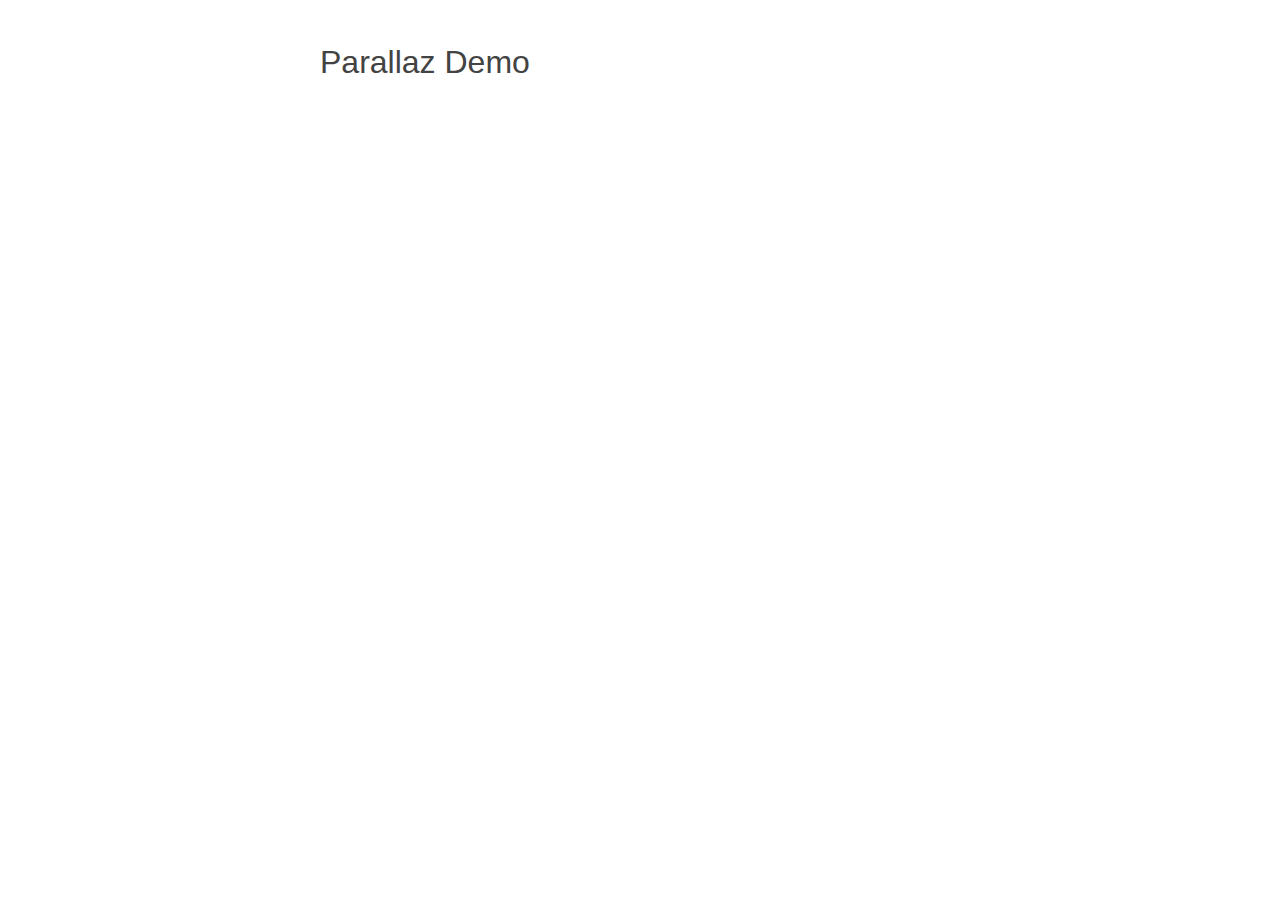
==== demos/parallaz.html @ bdfe6d29 "added Parallaz" ====
<html>
	<head>
		<title>
			Francesco Zaffaroni
		</title>
		<link href="../stile.css" rel="stylesheet" type="text/css" />
	</head>
	<body>
		<div id="wrapper">
			<h1>Parallaz Demo</h1>
			
		</div>
		
	</body>
---- stile.css ----
/* Reset */
html, body, div, span, applet, object, iframe,
h1, h2, h3, h4, h5, h6, p, blockquote, pre,
a, abbr, acronym, address, big, cite, code,
del, dfn, em, img, ins, kbd, q, s, samp,
small, strike, strong, sub, sup, tt, var,
b, u, i, center,
dl, dt, dd, ol, ul, li,
fieldset, form, label, legend,
table, caption, tbody, tfoot, thead, tr, th, td,
article, aside, canvas, details, embed, 
figure, figcaption, footer, header, hgroup, 
menu, nav, output, ruby, section, summary,
time, mark, audio, video {
	margin: 0;
	padding: 0;
	border: 0;
	font-size: 100%;
	font: inherit;
	vertical-align: baseline;
}
/* HTML5 display-role reset for older browsers */
article, aside, details, figcaption, figure, 
footer, header, hgroup, menu, nav, section {
	display: block;
}
body {
	line-height: 1;
}
ol, ul {
	list-style: none;
}
blockquote, q {
	quotes: none;
}
blockquote:before, blockquote:after,
q:before, q:after {
	content: '';
	content: none;
}
table {
	border-collapse: collapse;
	border-spacing: 0;
}

/* Actual Style */
body
{
	font-family: Helvetica Neue, "Helvetica Neue", Helvetica, Arial, sans-serif;
	font-size: 16px;
	line-height: 1.6em;
	color: #434343;
	margin-top: 50px;
}
#wrapper
{
	width: 640px;
	margin: 0 auto;
}
h1
{
	font-size: 2em;
	margin-bottom: 50px;
}
h2
{
	font-size: 1.3em;
	font-weight: light;
	color: #464e54;
	margin-bottom: .6em;
}
h3
{
	font-size: 1.1em;
	margin-left: 1em;
}
p
{
	margin-left: .8em;
}
.project-link a, .project-link a:visited
{
	font-weight: bold;
	color: #618daf;
	text-decoration: none;
}
.project-link a:hover
{
	text-decoration: underline;
	color: #464e54;
}
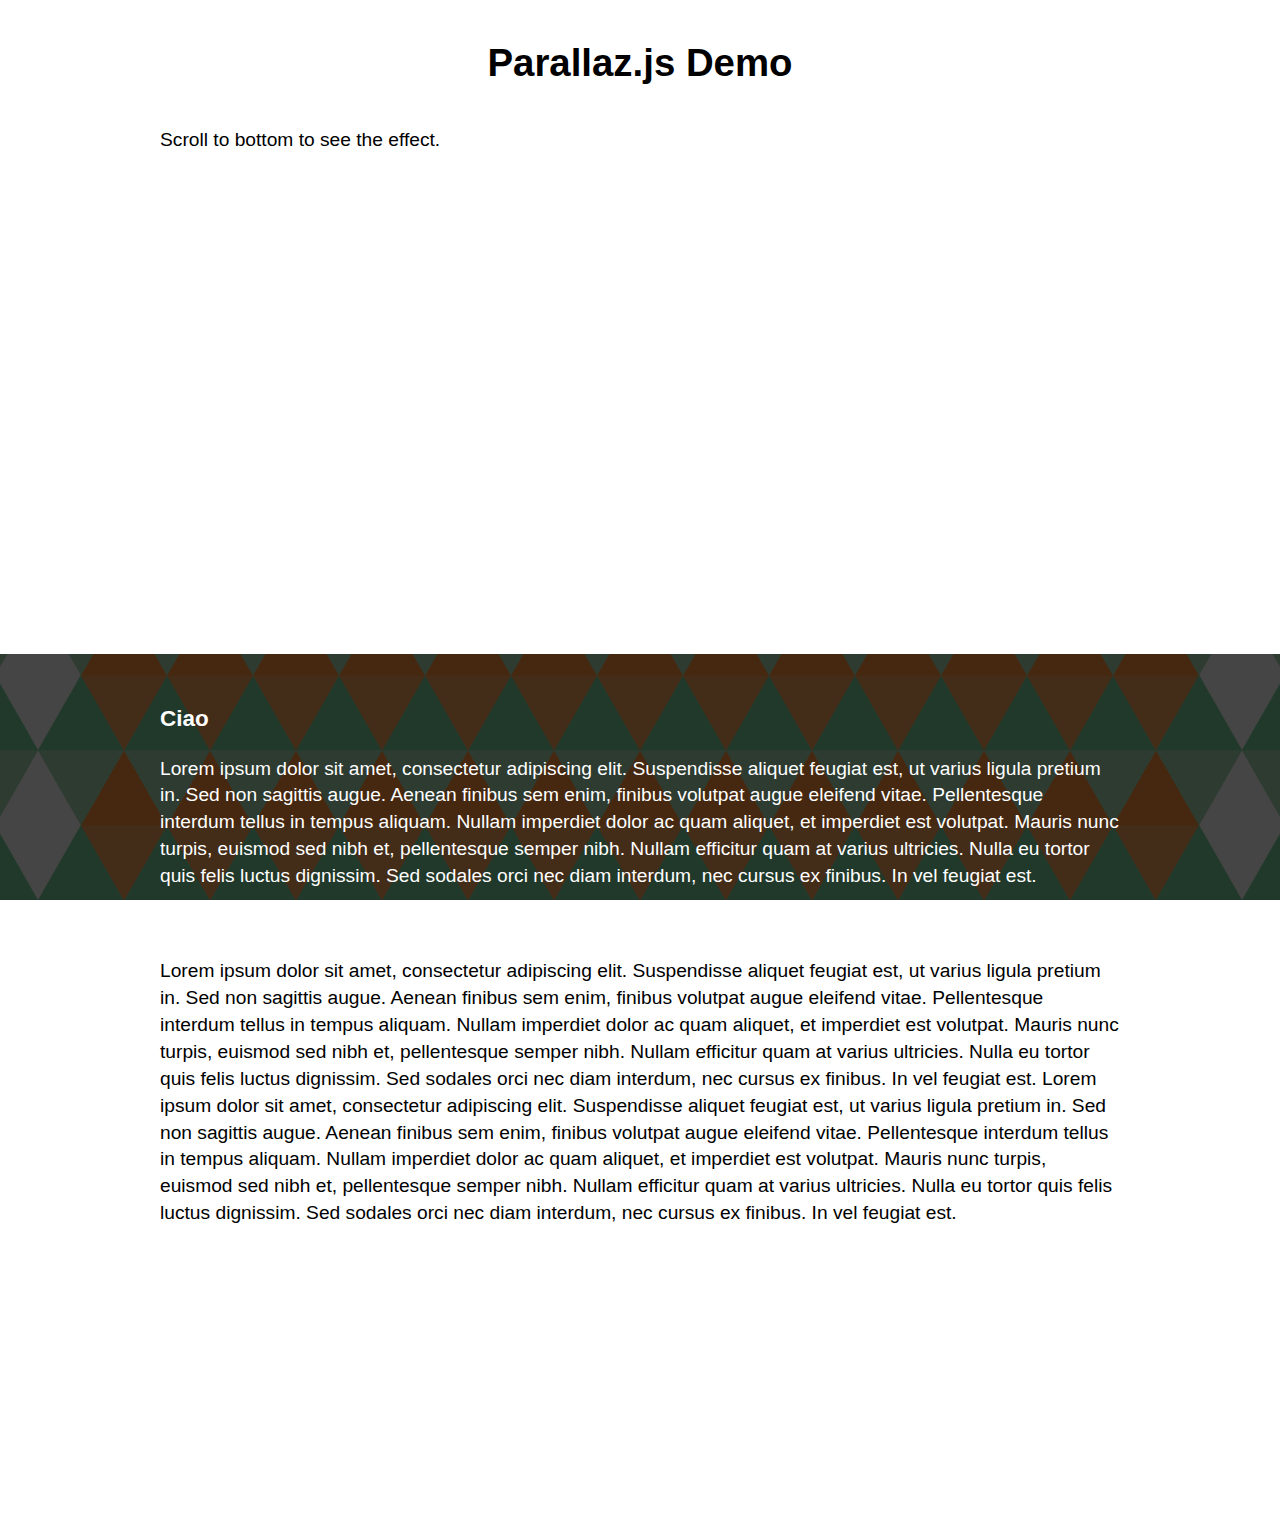
==== commit f87a0b76: "Added demo" ====
--- a/demos/parallaz.html
+++ b/demos/parallaz.html
@@ -1,14 +1,78 @@
+<!DOCTYPE html>
 <html>
-	<head>
-		<title>
-			Francesco Zaffaroni
-		</title>
-		<link href="../stile.css" rel="stylesheet" type="text/css" />
-	</head>
-	<body>
-		<div id="wrapper">
-			<h1>Parallaz Demo</h1>
-			
-		</div>
-		
-	</body>
+<head>
+	<title>Parallaz.js Demo</title>
+	<style type="text/css">
+.container
+{
+	width: 960px;
+	margin: 0 auto;
+}
+
+body
+{
+	font-size: 1.2em;
+	line-height: 1.4em;
+	font-family: helvetica, sans-serif;
+	padding: 0;
+	margin: 0;
+
+}
+.bg
+{
+	padding-top: 30px;
+	padding-bottom: 30px;
+	background: url('./bg.png') fixed;
+	background-position: 50% 0;
+	/*background: #3a3a3a;*/
+	color: white;
+}
+.center
+{
+	text-align: center;
+	margin: 50px;
+}
+
+
+	</style>
+	<script type="text/javascript" src="./parallaz.js">
+	</script>
+
+</head>
+<body>
+<div class="ext">
+<div class="container">
+<h1 class="center">Parallaz.js Demo</h1>
+<p style="margin-bottom: 500px">
+	Scroll to bottom to see the effect.
+</p>
+</div>
+<div class="bg">
+<div class="container">
+<h3>Ciao</h3>
+<p>Lorem ipsum dolor sit amet, consectetur adipiscing elit. Suspendisse aliquet feugiat est, ut varius ligula pretium in. Sed non sagittis augue. Aenean finibus sem enim, finibus volutpat augue eleifend vitae. Pellentesque interdum tellus in tempus aliquam. Nullam imperdiet dolor ac quam aliquet, et imperdiet est volutpat. Mauris nunc turpis, euismod sed nibh et, pellentesque semper nibh. Nullam efficitur quam at varius ultricies. Nulla eu tortor quis felis luctus dignissim. Sed sodales orci nec diam interdum, nec cursus ex finibus. In vel feugiat est.</p>
+</div>
+</div>
+<div class="container">
+<p>Lorem ipsum dolor sit amet, consectetur adipiscing elit. Suspendisse aliquet feugiat est, ut varius ligula pretium in. Sed non sagittis augue. Aenean finibus sem enim, finibus volutpat augue eleifend vitae. Pellentesque interdum tellus in tempus aliquam. Nullam imperdiet dolor ac quam aliquet, et imperdiet est volutpat. Mauris nunc turpis, euismod sed nibh et, pellentesque semper nibh. Nullam efficitur quam at varius ultricies. Nulla eu tortor quis felis luctus dignissim. Sed sodales orci nec diam interdum, nec cursus ex finibus. In vel feugiat est.
+
+
+Lorem ipsum dolor sit amet, consectetur adipiscing elit. Suspendisse aliquet feugiat est, ut varius ligula pretium in. Sed non sagittis augue. Aenean finibus sem enim, finibus volutpat augue eleifend vitae. Pellentesque interdum tellus in tempus aliquam. Nullam imperdiet dolor ac quam aliquet, et imperdiet est volutpat. Mauris nunc turpis, euismod sed nibh et, pellentesque semper nibh. Nullam efficitur quam at varius ultricies. Nulla eu tortor quis felis luctus dignissim. Sed sodales orci nec diam interdum, nec cursus ex finibus. In vel feugiat est.</p>
+</div>
+<div class="bg">
+<div class="container">
+<h3>Ciao</h3>
+<p>Lorem ipsum dolor sit amet, consectetur adipiscing elit. Suspendisse aliquet feugiat est, ut varius ligula pretium in. Sed non sagittis augue. Aenean finibus sem enim, finibus volutpat augue eleifend vitae. Pellentesque interdum tellus in tempus aliquam. Nullam imperdiet dolor ac quam aliquet, et imperdiet est volutpat. Mauris nunc turpis, euismod sed nibh et, pellentesque semper nibh. Nullam efficitur quam at varius ultricies. Nulla eu tortor quis felis luctus dignissim. Sed sodales orci nec diam interdum, nec cursus ex finibus. In vel feugiat est.</p>
+</div>
+</div>
+</div>
+<script type="text/javascript">
+
+var elm = new Parallaz(
+	document.getElementsByClassName("bg")[0],
+	2
+);
+
+</script>
+</body>
+</html>
